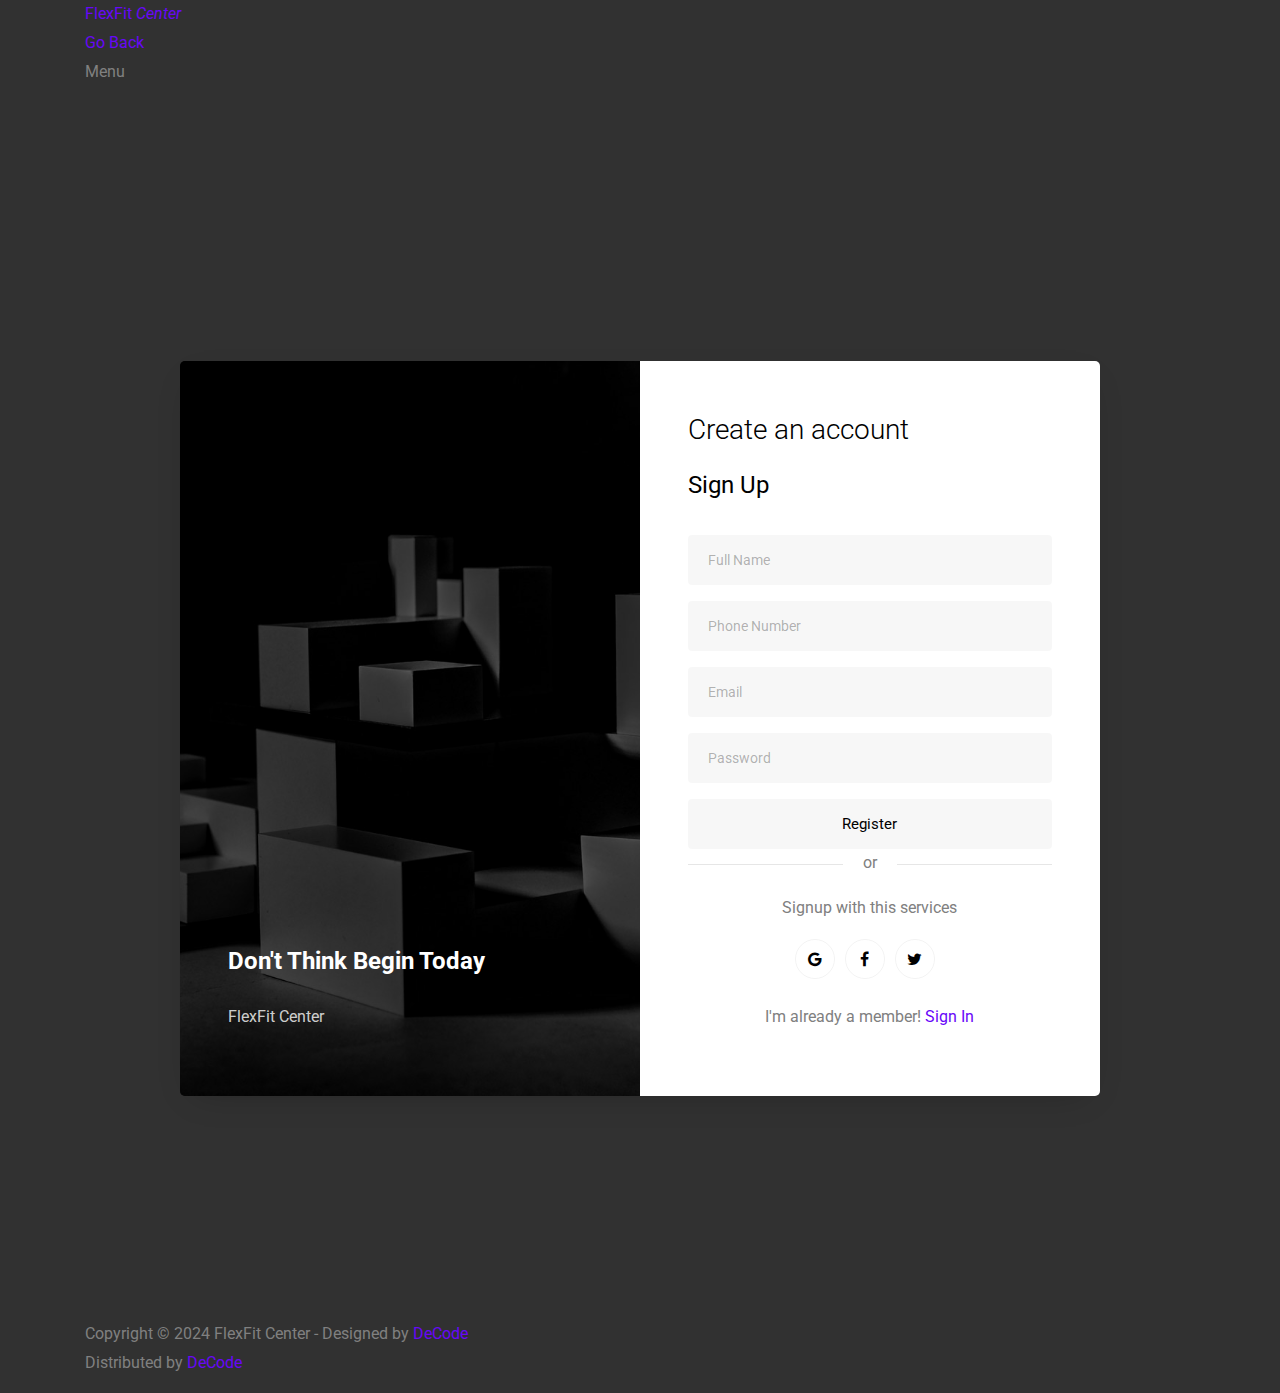
==== signup-form-20/signup.html @ b67528e3 "Add files via upload" ====
<!doctype html>
<html lang="en">
  <head>
  	<title>FlexFit Center - Sign Up</title>
    <meta charset="utf-8">
    <meta name="viewport" content="width=device-width, initial-scale=1, shrink-to-fit=no">

	<link href="https://fonts.googleapis.com/css?family=Roboto:300,400,500,700&display=swap" rel="stylesheet">

	<link rel="stylesheet" href="https://stackpath.bootstrapcdn.com/font-awesome/4.7.0/css/font-awesome.min.css">
	
	<link rel="stylesheet" href="css/style.css">

	<link rel="stylesheet" type="text/css" href="/training-studio-1.0.0/assets/css/bootstrap.min.css">

    <link rel="stylesheet" type="text/css" href="/training-studio-1.0.0/assets/css/font-awesome.css">

    <link rel="stylesheet" href="/training-studio-1.0.0/assets/css/templatemo-training-studio.css">


	</head>
	<body>
	
		<div id="js-preloader" class="js-preloader">
			<div class="preloader-inner">
			  <span class="dot"></span>
			  <div class="dots">
				<span></span>
				<span></span>
				<span></span>
			  </div>
			</div>
		  </div>	

		  <header class="header-area header-sticky">
			<div class="container">
				<div class="row">
					<div class="col-12">
						<nav class="main-nav">
							<a href="/training-studio-1.0.0/index.html" class="logo">FlexFit<em> Center</em></a>
							<ul class="nav">
								<li class="main-button"><a href="/training-studio-1.0.0/index.html">Go Back</a></li>
							</ul>        
							<a class='menu-trigger'>
								<span>Menu</span>
							</a>
						</nav>
					</div>
				</div>
			</div>
		</header>

		<div class="main-banner" id="top">
			<video autoplay muted loop id="bg-video">
				<source src="/training-studio-1.0.0/assets/images/gym-video.mp4" type="video/mp4" />
			</video>
			<br><br><br><br><br>
			<div class="video-overlay header-text">
				<div class="caption">
								
								<div class="container">
									<div class="row justify-content-center">
									</div>
									<div class="row justify-content-center">
										<div class="col-lg-10">
											<div class="wrap d-md-flex">
												<div class="text-wrap p-4 p-lg-5 d-flex img d-flex align-items-end" style="background-image: url(images/bg.jpg);">
													<div class="text w-100">
														<h2 class="mb-4">Don't Think Begin Today</h2>
														<p>FlexFit Center</p>
													</div>
										  </div>
												<div class="login-wrap p-4 p-md-5">
											  <h3 class="mb-3">Create an account</h3>
											  <form action="/training-studio-1.0.0/signin.php" method="post" >
												<h4 class="mb-3 pb-3">Sign Up</h4>
												<div class="form-group">
													<input type="text" class="form-control" placeholder="Full Name" name="name" required>
													<i class="input-icon uil uil-user"></i>
												</div>
												<div class="form-group mt-2">
													<input type="tel" class="form-control" placeholder="Phone Number" name="phone" required>
													<i class="input-icon uil uil-phone"></i>
												</div>
												<div class="form-group mt-2">
													<input type="email" class="form-control" placeholder="Email" name="email" required>
													<i class="input-icon uil uil-at"></i>
												</div>
												<div class="form-group mt-2">
													<input type="password" class="form-control" placeholder="Password" name="pass" required>
													<i class="input-icon uil uil-lock-alt"></i>
												</div>
												<button type="submit" class="form-control btn btn-primary rounded submit px-3" name="send">Register</button>
											</form>
										  <div class="social-wrap">
											  <p class="or">
												  <span>or</span>
											  </p>
												  <p class="mb-3 text-center">Signup with this services</p>
												  <p class="social-media d-flex justify-content-center">
													  <a href="#" class="social-icon google d-flex align-items-center justify-content-center"><span class="fa fa-google"></span></a>
															<a href="#" class="social-icon facebook d-flex align-items-center justify-content-center"><span class="fa fa-facebook"></span></a>
															<a href="#" class="social-icon twitter d-flex align-items-center justify-content-center"><span class="fa fa-twitter"></span></a>
														</p>
										  </div>
										  <div class="w-100 text-center">
														<p class="mt-4">I'm already a member! <a href="/training-studio-1.0.0/login.html">Sign In</a></p>
										  </div>
										</div>
									  </div>
										</div>
									</div>
								</div>

							</div>
						</div>
					</div>
				</div>
			</div>
		</div>
		<section class="ftco-section">
			
		</section>

		<footer>
			<div class="container">
				<div class="row">
					<div class="col-lg-12">
						<p>Copyright &copy; 2024 FlexFit Center
						
						- Designed by <a rel="nofollow" href="" class="tm-text-link" target="_parent">DeCode</a><br>
	
					Distributed by <a rel="nofollow" href="" class="tm-text-link" target="_blank">DeCode</a>
					
					</p>
						
						
					</div>
				</div>
			</div>
		</footer>

  
  <!-- jQuery -->
  <script src="/training-studio-1.0.0/assets/js/jquery-2.1.0.min.js"></script>
  <script src="js/jquery.min.js"></script>

  <!-- Bootstrap -->
  <script src="assets/js/popper.js"></script>
  <script src="assets/js/bootstrap.min.js"></script>

  <!-- Plugins -->
  <script src="/training-studio-1.0.0/assets/js/scrollreveal.min.js"></script>
  <script src="/training-studio-1.0.0/assets/js/waypoints.min.js"></script>
  <script src="/training-studio-1.0.0/assets/js/jquery.counterup.min.js"></script>
  <script src="/training-studio-1.0.0/assets/js/imgfix.min.js"></script> 
  <script src="/training-studio-1.0.0/assets/js/mixitup.js"></script> 
  <script src="/training-studio-1.0.0/assets/js/accordions.js"></script>
  
  <!-- Global Init -->
  <script src="/training-studio-1.0.0/assets/js/custom.js"></script>
  <script src="js/main.js"></script>

	</body>
</html>
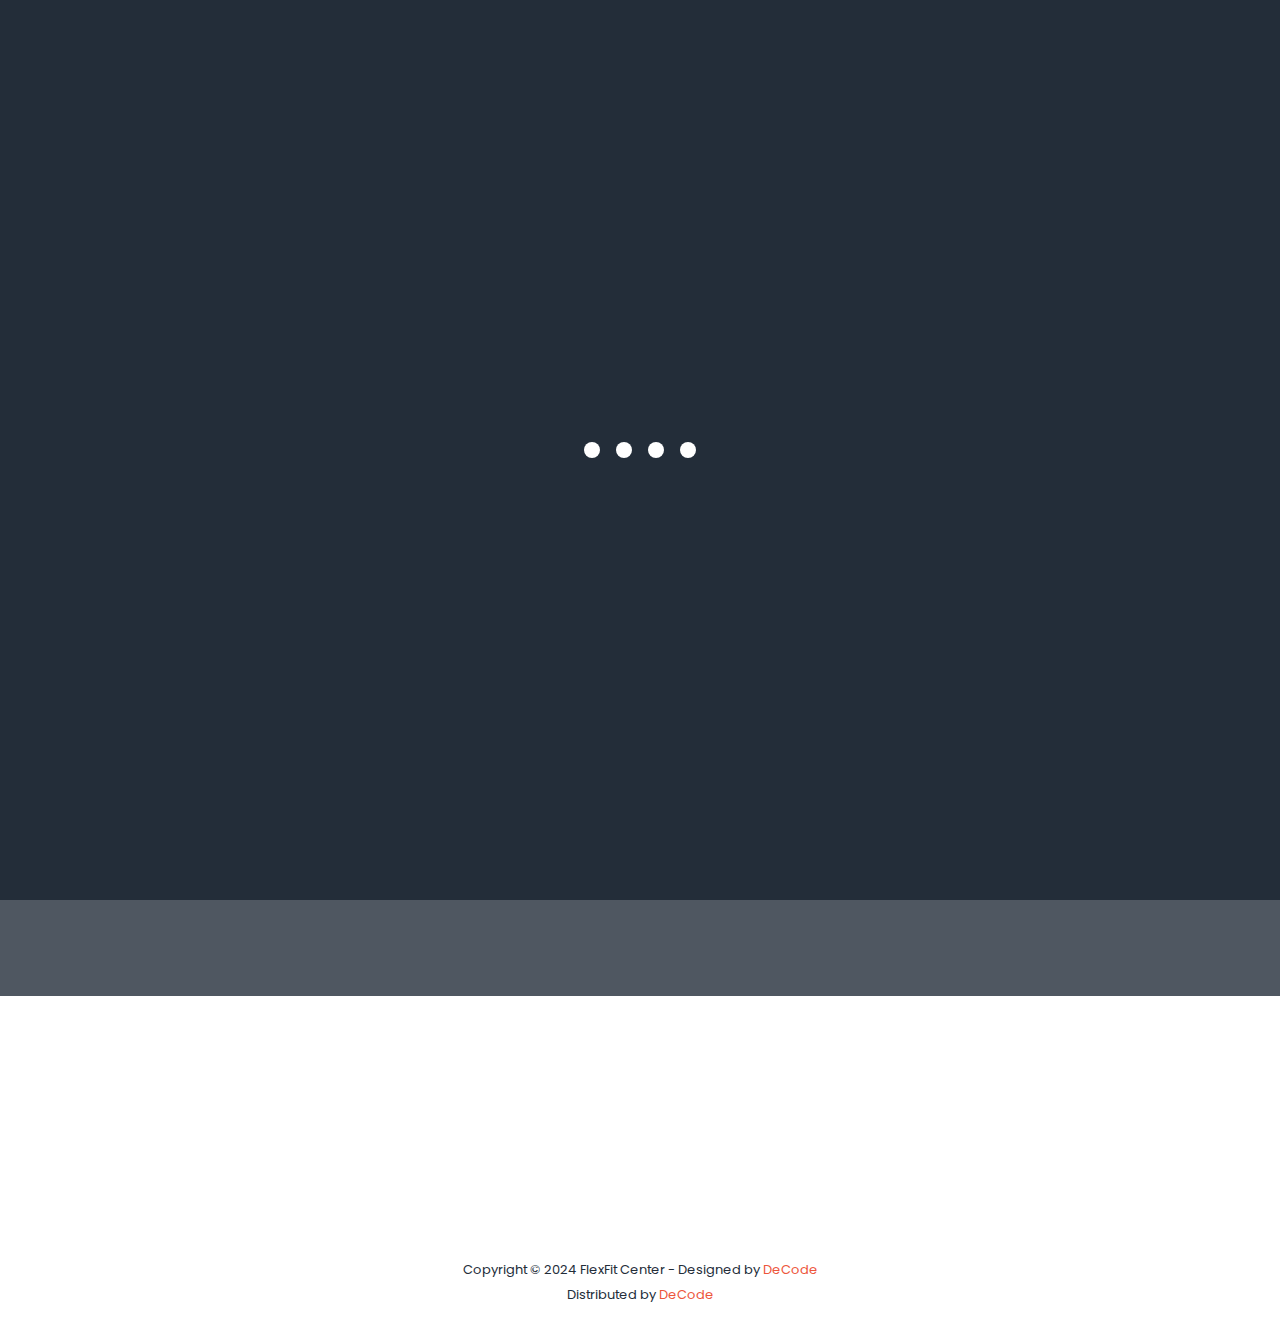
==== commit 28f0b08d: "Update signup.html" ====
--- a/signup-form-20/signup.html
+++ b/signup-form-20/signup.html
@@ -11,11 +11,11 @@
 	
 	<link rel="stylesheet" href="css/style.css">
 
-	<link rel="stylesheet" type="text/css" href="/training-studio-1.0.0/assets/css/bootstrap.min.css">
+	<link rel="stylesheet" type="text/css" href="/assets/css/bootstrap.min.css">
 
-    <link rel="stylesheet" type="text/css" href="/training-studio-1.0.0/assets/css/font-awesome.css">
+    <link rel="stylesheet" type="text/css" href="/assets/css/font-awesome.css">
 
-    <link rel="stylesheet" href="/training-studio-1.0.0/assets/css/templatemo-training-studio.css">
+    <link rel="stylesheet" href="/assets/css/templatemo-training-studio.css">
 
 
 	</head>
@@ -37,9 +37,9 @@
 				<div class="row">
 					<div class="col-12">
 						<nav class="main-nav">
-							<a href="/training-studio-1.0.0/index.html" class="logo">FlexFit<em> Center</em></a>
+							<a href="/index.html" class="logo">FlexFit<em> Center</em></a>
 							<ul class="nav">
-								<li class="main-button"><a href="/training-studio-1.0.0/index.html">Go Back</a></li>
+								<li class="main-button"><a href="/index.html">Go Back</a></li>
 							</ul>        
 							<a class='menu-trigger'>
 								<span>Menu</span>
@@ -52,7 +52,7 @@
 
 		<div class="main-banner" id="top">
 			<video autoplay muted loop id="bg-video">
-				<source src="/training-studio-1.0.0/assets/images/gym-video.mp4" type="video/mp4" />
+				<source src="/assets/images/gym-video.mp4" type="video/mp4" />
 			</video>
 			<br><br><br><br><br>
 			<div class="video-overlay header-text">
@@ -104,7 +104,7 @@
 														</p>
 										  </div>
 										  <div class="w-100 text-center">
-														<p class="mt-4">I'm already a member! <a href="/training-studio-1.0.0/login.html">Sign In</a></p>
+														<p class="mt-4">I'm already a member! <a href="/login.html">Sign In</a></p>
 										  </div>
 										</div>
 									  </div>
--- a/assets/css/templatemo-training-studio.css
+++ b/assets/css/templatemo-training-studio.css
@@ -0,0 +1,1249 @@
+/*
+
+TemplateMo 548 Training Studio
+
+https://templatemo.com/tm-548-training-studio
+
+*/
+
+/* ---------------------------------------------
+Table of contents
+------------------------------------------------
+01. font & reset css
+02. reset
+03. global styles
+04. header
+05. banner
+06. features
+07. testimonials
+08. contact
+09. footer
+10. preloader
+11. search
+12. portfolio
+
+--------------------------------------------- */
+/* 
+---------------------------------------------
+font & reset css
+--------------------------------------------- 
+*/
+@import url("https://fonts.googleapis.com/css?family=Poppins:100,100i,200,200i,300,300i,400,400i,500,500i,600,600i,700,700i,800,800i,900,900i");
+/* 
+---------------------------------------------
+reset
+--------------------------------------------- 
+*/
+html, body, div, span, applet, object, iframe, h1, h2, h3, h4, h5, h6, p, blockquote, div
+pre, a, abbr, acronym, address, big, cite, code, del, dfn, em, font, img, ins, kbd, q,
+s, samp, small, strike, strong, sub, sup, tt, var, b, u, i, center, dl, dt, dd, ol, ul, li,
+figure, header, nav, section, article, aside, footer, figcaption {
+  margin: 0;
+  padding: 0;
+  border: 0;
+  outline: 0;
+}
+
+.clearfix:after {
+  content: ".";
+  display: block;
+  clear: both;
+  visibility: hidden;
+  line-height: 0;
+  height: 0;
+}
+
+.clearfix {
+  display: inline-block;
+}
+
+html[xmlns] .clearfix {
+  display: block;
+}
+
+* html .clearfix {
+  height: 1%;
+}
+
+ul, li {
+  padding: 0;
+  margin: 0;
+  list-style: none;
+}
+
+header, nav, section, article, aside, footer, hgroup {
+  display: block;
+}
+
+* {
+  box-sizing: border-box;
+}
+
+html, body {
+  font-family: 'Poppins', sans-serif;
+  font-weight: 400;
+  background-color: #fff;
+  font-size: 16px;
+  -ms-text-size-adjust: 100%;
+  -webkit-font-smoothing: antialiased;
+  -moz-osx-font-smoothing: grayscale;
+}
+
+a {
+  text-decoration: none !important;
+}
+
+h1, h2, h3, h4, h5, h6 {
+  margin-top: 0px;
+  margin-bottom: 0px;
+}
+
+ul {
+  margin-bottom: 0px;
+}
+
+p {
+  font-size: 18px;
+  line-height: 25px;
+  color: #080707;
+}
+
+/* 
+---------------------------------------------
+global styles
+--------------------------------------------- 
+*/
+html,
+body {
+  background: #fff;
+  font-family: 'Poppins', sans-serif;
+}
+
+::selection {
+  background: #ed563b;
+  color: #fff;
+}
+
+::-moz-selection {
+  background: #ed563b;
+  color: #fff;
+}
+
+@media (max-width: 991px) {
+  html, body {
+    overflow-x: hidden;
+  }
+  .mobile-top-fix {
+    margin-top: 30px;
+    margin-bottom: 0px;
+  }
+  .mobile-bottom-fix {
+    margin-bottom: 30px;
+  }
+  .mobile-bottom-fix-big {
+    margin-bottom: 60px;
+  }
+}
+
+.section-heading {
+  text-align: center;
+  margin-top: 140px;
+  margin-bottom: 80px;
+}
+
+.section-heading h2 {
+  font-size: 28px;
+  font-weight: 800;
+  color: #232d39;
+  text-transform: uppercase;
+  letter-spacing: 0.5px;
+  margin-top: 0px;
+  margin-bottom: 0px;
+}
+
+.section-heading h2 em {
+  font-style: normal;
+  color: #ed563b;
+}
+
+.section-heading img {
+  margin: 20px auto;
+}
+
+.dark-bg h2 {
+  color: #fff;
+}
+
+.dark-bg p {
+  color: #fff;
+}
+
+.main-button a {
+  display: inline-block;
+  font-size: 15px;
+  padding: 12px 20px;
+  background-color: #ed563b;
+  color: #fff;
+  text-align: center;
+  font-weight: 400;
+  text-transform: uppercase;
+  transition: all .3s;
+}
+
+.main-button a:hover {
+  background-color: #f9735b;
+}
+
+
+/* 
+---------------------------------------------
+header
+--------------------------------------------- 
+*/
+
+.background-header {
+  background: rgba(250,250,250,0.99) !important;
+  height: 80px!important;
+  position: fixed!important;
+  top: 0px;
+  left: 0px;
+  right: 0px;
+  box-shadow: 0px 0px 10px rgba(0,0,0,0.15)!important;
+}
+
+.background-header .logo,
+.background-header .main-nav .nav li a {
+  color: #232d39!important;
+}
+
+.background-header .main-nav .nav li:last-child a {
+  color: #fff !important;
+}
+
+.background-header .main-nav .nav li:last-child a:hover {
+  color: #fff!important;
+}
+
+.background-header .main-nav .nav li:hover a {
+  color: #ed563b!important;
+}
+
+.background-header .nav li a.active {
+  color: #ed563b!important;
+}
+
+.header-area {
+  position: absolute;
+  top: 0px;
+  left: 0px;
+  right: 0px;
+  z-index: 100;
+  height: 80px;
+  background: rgba(250,250,250,0.1);
+  -webkit-transition: all .5s ease 0s;
+  -moz-transition: all .5s ease 0s;
+  -o-transition: all .5s ease 0s;
+  transition: all .5s ease 0s;
+}
+
+.header-area .main-nav {
+  min-height: 80px;
+  background: transparent;
+}
+
+.header-area .main-nav .logo {
+  line-height: 80px;
+  color: #fff;
+  font-size: 32px;
+  font-weight: 800;
+  text-transform: uppercase;
+  float: left;
+  -webkit-transition: all 0.3s ease 0s;
+  -moz-transition: all 0.3s ease 0s;
+  -o-transition: all 0.3s ease 0s;
+  transition: all 0.3s ease 0s;
+}
+
+.header-area .main-nav .logo em {
+  font-style: normal;
+  color: #ed563b;
+  font-weight: 900;
+}
+
+.header-area .main-nav .nav {
+  float: right;
+  margin-top: 27px;
+  margin-right: 0px;
+  background-color: transparent;
+  -webkit-transition: all 0.3s ease 0s;
+  -moz-transition: all 0.3s ease 0s;
+  -o-transition: all 0.3s ease 0s;
+  transition: all 0.3s ease 0s;
+  position: relative;
+  z-index: 999;
+}
+
+.header-area .main-nav .nav li {
+  padding-left: 20px;
+  padding-right: 20px;
+}
+
+.header-area .main-nav .nav li a {
+  display: block;
+  font-weight: 500;
+  font-size: 13px;
+  color: #7a7a7a;
+  text-transform: uppercase;
+  -webkit-transition: all 0.3s ease 0s;
+  -moz-transition: all 0.3s ease 0s;
+  -o-transition: all 0.3s ease 0s;
+  transition: all 0.3s ease 0s;
+  height: 40px;
+  line-height: 40px;
+  border: transparent;
+  letter-spacing: 1px;
+}
+
+.header-area .main-nav .nav li a {
+  color: #fff;
+}
+
+.header-area .main-nav .nav li:last-child a {
+  display: inline-block;
+  font-size: 13px;
+  padding: 11px 17px;
+  background-color: #ed563b;
+  color: #fff;
+  text-align: center;
+  font-weight: 400;
+  letter-spacing: 0px;
+  text-transform: uppercase;
+  transition: all .3s;
+  height: auto;
+  line-height: 20px;
+}
+
+.header-area .main-nav .nav li:last-child a:hover {
+  background-color: #f9735b;
+  opacity: 1;
+}
+
+.header-area .main-nav .nav li:hover a,
+.header-area .main-nav .nav li a.active {
+  color: #ed563b!important;
+  opacity: 1;
+}
+
+.background-header .main-nav .nav li:hover a,
+.background-header .main-nav .nav li a.active {
+  color: #ed563b!important;
+  opacity: 1;
+}
+
+.header-area .main-nav .menu-trigger {
+  cursor: pointer;
+  display: block;
+  position: absolute;
+  top: 23px;
+  width: 32px;
+  height: 40px;
+  text-indent: -9999em;
+  z-index: 99;
+  right: 40px;
+  display: none;
+}
+
+.header-area .main-nav .menu-trigger span,
+.header-area .main-nav .menu-trigger span:before,
+.header-area .main-nav .menu-trigger span:after {
+  -moz-transition: all 0.4s;
+  -o-transition: all 0.4s;
+  -webkit-transition: all 0.4s;
+  transition: all 0.4s;
+  background-color: #1e1e1e;
+  display: block;
+  position: absolute;
+  width: 30px;
+  height: 2px;
+  left: 0;
+}
+
+.background-header .main-nav .menu-trigger span,
+.background-header .main-nav .menu-trigger span:before,
+.background-header .main-nav .menu-trigger span:after {
+  background-color: #1e1e1e;
+}
+
+.header-area .main-nav .menu-trigger span:before,
+.header-area .main-nav .menu-trigger span:after {
+  -moz-transition: all 0.4s;
+  -o-transition: all 0.4s;
+  -webkit-transition: all 0.4s;
+  transition: all 0.4s;
+  background-color: #1e1e1e;
+  display: block;
+  position: absolute;
+  width: 30px;
+  height: 2px;
+  left: 0;
+  width: 75%;
+}
+
+.background-header .main-nav .menu-trigger span:before,
+.background-header .main-nav .menu-trigger span:after {
+  background-color: #1e1e1e;
+}
+
+.header-area .main-nav .menu-trigger span:before,
+.header-area .main-nav .menu-trigger span:after {
+  content: "";
+}
+
+.header-area .main-nav .menu-trigger span {
+  top: 16px;
+}
+
+.header-area .main-nav .menu-trigger span:before {
+  -moz-transform-origin: 33% 100%;
+  -ms-transform-origin: 33% 100%;
+  -webkit-transform-origin: 33% 100%;
+  transform-origin: 33% 100%;
+  top: -10px;
+  z-index: 10;
+}
+
+.header-area .main-nav .menu-trigger span:after {
+  -moz-transform-origin: 33% 0;
+  -ms-transform-origin: 33% 0;
+  -webkit-transform-origin: 33% 0;
+  transform-origin: 33% 0;
+  top: 10px;
+}
+
+.header-area .main-nav .menu-trigger.active span,
+.header-area .main-nav .menu-trigger.active span:before,
+.header-area .main-nav .menu-trigger.active span:after {
+  background-color: transparent;
+  width: 100%;
+}
+
+.header-area .main-nav .menu-trigger.active span:before {
+  -moz-transform: translateY(6px) translateX(1px) rotate(45deg);
+  -ms-transform: translateY(6px) translateX(1px) rotate(45deg);
+  -webkit-transform: translateY(6px) translateX(1px) rotate(45deg);
+  transform: translateY(6px) translateX(1px) rotate(45deg);
+  background-color: #1e1e1e;
+}
+
+.background-header .main-nav .menu-trigger.active span:before {
+  background-color: #1e1e1e;
+}
+
+.header-area .main-nav .menu-trigger.active span:after {
+  -moz-transform: translateY(-6px) translateX(1px) rotate(-45deg);
+  -ms-transform: translateY(-6px) translateX(1px) rotate(-45deg);
+  -webkit-transform: translateY(-6px) translateX(1px) rotate(-45deg);
+  transform: translateY(-6px) translateX(1px) rotate(-45deg);
+  background-color: #1e1e1e;
+}
+
+.background-header .main-nav .menu-trigger.active span:after {
+  background-color: #1e1e1e;
+}
+
+.header-area.header-sticky {
+  min-height: 80px;
+}
+
+.header-area.header-sticky .nav {
+  margin-top: 20px !important;
+}
+
+.header-area.header-sticky .nav li a.active {
+  color: #ed563b;
+}
+
+@media (max-width: 1200px) {
+  .header-area .main-nav .nav li {
+    padding-left: 12px;
+    padding-right: 12px;
+  }
+  .header-area .main-nav:before {
+    display: none;
+  }
+}
+
+@media (max-width: 767px) {
+  .header-area .main-nav .logo {
+    color: #1e1e1e;
+  }
+  .header-area.header-sticky .nav li a:hover,
+  .header-area.header-sticky .nav li a.active {
+    color: #ed563b!important;
+    opacity: 1;
+  }
+  .header-area {
+    background-color: #f7f7f7;
+    padding: 0px 15px;
+    height: 80px;
+    box-shadow: none;
+    text-align: center;
+  }
+  .header-area .container {
+    padding: 0px;
+  }
+  .header-area .logo {
+    margin-left: 30px;
+  }
+  .header-area .menu-trigger {
+    display: block !important;
+  }
+  .header-area .main-nav {
+    overflow: hidden;
+  }
+  .header-area .main-nav .nav {
+    float: none;
+    width: 100%;
+    display: none;
+    -webkit-transition: all 0s ease 0s;
+    -moz-transition: all 0s ease 0s;
+    -o-transition: all 0s ease 0s;
+    transition: all 0s ease 0s;
+    margin-left: 0px;
+  }
+  .header-area .main-nav .nav li:first-child {
+    border-top: 1px solid #eee;
+  }
+  .header-area .main-nav .nav li:last-child {
+    width: 100%;
+    background-color: #ed563b;
+    color: #fff;
+  }
+  .header-area .main-nav .nav li:last-child a {
+    background-color: #ed563b!important;
+  }
+  .header-area .main-nav .nav li:last-child a:hover,
+  .header-area .main-nav .nav li:last-child:hover a {
+    background-color: #ed563b!important;
+    color: #fff!important;
+  }
+  .header-area.header-sticky .nav {
+    margin-top: 80px !important;
+  }
+  .header-area .main-nav .nav li {
+    width: 100%;
+    background: #fff;
+    border-bottom: 1px solid #eee;
+    padding-left: 0px !important;
+    padding-right: 0px !important;
+  }
+  .header-area .main-nav .nav li a {
+    height: 50px !important;
+    line-height: 50px !important;
+    padding: 0px !important;
+    border: none !important;
+    background: #f7f7f7 !important;
+    color: #232d39 !important;
+  }
+  .header-area .main-nav .nav li:last-child a {
+    color: #fff!important;
+  }
+  .header-area .main-nav .nav li a:hover {
+    background: #eee !important;
+    color: #ed563b!important;
+  }
+  .header-area .main-nav .nav li.submenu ul {
+    position: relative;
+    visibility: inherit;
+    opacity: 1;
+    z-index: 1;
+    transform: translateY(0%);
+    transition-delay: 0s, 0s, 0.3s;
+    top: 0px;
+    width: 100%;
+    box-shadow: none;
+    height: 0px;
+  }
+  .header-area .main-nav .nav li.submenu ul li a {
+    font-size: 12px;
+    font-weight: 400;
+  }
+  .header-area .main-nav .nav li.submenu ul li a:hover:before {
+    width: 0px;
+  }
+  .header-area .main-nav .nav li.submenu ul.active {
+    height: auto !important;
+  }
+  .header-area .main-nav .nav li.submenu:after {
+    color: #3B566E;
+    right: 25px;
+    font-size: 14px;
+    top: 15px;
+  }
+  .header-area .main-nav .nav li.submenu:hover ul, .header-area .main-nav .nav li.submenu:focus ul {
+    height: 0px;
+  }
+}
+
+@media (min-width: 767px) {
+  .header-area .main-nav .nav {
+    display: flex !important;
+  }
+}
+
+
+/* 
+---------------------------------------------
+banner
+--------------------------------------------- 
+*/
+
+.main-banner {
+  position: relative;
+}
+
+#bg-video {
+    min-width: 100%;
+    min-height: 100vh;
+    max-width: 100%;
+    max-height: 100vh;
+    object-fit: cover;
+    z-index: -1;
+}
+
+#bg-video::-webkit-media-controls {
+    display: none !important;
+}
+
+.video-overlay {
+    position: absolute;
+    background-color: rgba(35,45,57,0.8);
+    top: 0;
+    left: 0;
+    bottom: 7px;
+    width: 100%;
+}
+
+.main-banner .caption {
+  text-align: center;
+  position: absolute;
+  width: 80%;
+  left: 50%;
+  top: 50%;
+  transform: translate(-50%,-50%);
+}
+
+.main-banner .caption h6 {
+  margin-top: 0px;
+  font-size: 18px;
+  text-transform: uppercase;
+  font-weight: 800;
+  color: #fff;
+  letter-spacing: 0.5px;
+}
+
+.main-banner .caption h2 {
+  margin-top: 30px;
+  margin-bottom: 25px;
+  font-size: 84px;
+  text-transform: uppercase;
+  font-weight: 800;
+  color: #fff;
+  letter-spacing: 1px;
+}
+
+.main-banner .caption h2 em {
+  font-style: normal;
+  color: #ed563b;
+  font-weight: 900;
+}
+
+
+/*
+---------------------------------------------
+features
+---------------------------------------------
+*/
+
+#features {
+  margin-bottom: 80px;
+}
+
+.feature-item {
+  display: inline-block;
+  margin-bottom: 60px;
+}
+
+.feature-item .left-icon img {
+  float: left;
+  margin-right: 30px;
+}
+
+.feature-item .right-content {
+  display: inline;
+}
+
+.feature-item .right-content h4 {
+  margin-top: 0px;
+  margin-bottom:  7px;
+  letter-spacing: 0.25px;
+  color: #232d39;
+  font-size: 19px;
+  font-weight: 600;
+  text-transform: capitalize;
+}
+
+.feature-item .right-content a.text-button {
+  margin-top: 7px;
+  display: inline-block;
+  font-size: 13px;
+  text-transform: uppercase;
+  color: #ed563b;
+  font-weight: 500;
+}
+
+/*
+---------------------------------------------
+subscribe
+---------------------------------------------
+*/
+
+#call-to-action {
+  padding: 120px 0px;
+  background-image: url(../images/cta-bg.jpg);
+  background-position: center center;
+  background-repeat: no-repeat;
+  background-size: cover;
+  text-align: center;
+}
+
+.cta-content h2 {
+  font-size: 36px;
+  text-transform: uppercase;
+  font-weight: 800;
+  color: #fff;
+  letter-spacing: 1px;
+}
+
+.cta-content h2 em {
+  font-style: normal;
+  color: #ed563b;
+}
+
+.cta-content p {
+  font-size: 16px;
+  color: #fff;
+  margin: 15px 0px 25px 0px;
+}
+
+
+
+/*
+--------------------------------------------
+Our Classes
+--------------------------------------------
+*/
+
+#our-classes {
+  margin-bottom: 140px;
+}
+
+#tabs ul {
+  margin: 0;
+  padding: 0;
+}
+#tabs ul li {
+  margin-bottom: 30px;
+  display: inline-block;
+  width: 100%;
+}
+#tabs ul li:last-child {
+  margin-bottom: 0px;
+}
+#tabs ul li a {
+  text-transform: capitalize;
+  width: 100%;
+  padding: 30px 30px;
+  display: inline-block;
+  background-color: #fff;
+  box-shadow: 0px 0px 15px rgba(0,0,0,0.1);
+  border-radius: 5px;
+  font-size: 19px;
+  color: #232d39;
+  letter-spacing: 0.5px;
+  font-weight: 600;
+  transition: all 0.3s;
+}
+#tabs .main-rounded-button a {
+  text-align: center;
+  padding: 20px 30px;
+  width: 100%;
+  border-radius: 5px;
+  display: inline-block;
+  box-shadow: 0px 0px 15px rgba(0,0,0,0.1);
+  color: #fff;
+  font-size: 19px;
+  letter-spacing: 0.5px;
+  font-weight: 600;
+  background-color: #ed563b;
+}
+#tabs .main-rounded-button a:hover {
+  background-color: #f9735b;
+}
+#tabs ul li a img {
+  max-width: 100%;
+  margin-right: 20px;
+}
+#tabs ul .ui-tabs-active span {
+  background: #faf5b2;
+  border: #faf5b2;
+  line-height: 90px;
+  border-bottom: none;
+}
+#tabs ul .ui-tabs-active a {
+  color: #ed563b;
+}
+#tabs ul .ui-tabs-active span {
+  color: #1e1e1e;
+}
+.tabs-content {
+  margin-left: 30px;
+  text-align: left;
+  display: inline-block;
+  transition: all 0.3s;
+}
+.tabs-content img {
+  max-width: 100%;
+  overflow: hidden;
+  border-radius: 5px;
+}
+.tabs-content h4 {
+  font-size: 23px;
+  font-weight: 700;
+  color: #232d39;
+  letter-spacing: 0.5px;
+  margin-bottom: 20px;
+  margin-top: 30px;
+}
+.tabs-content p {
+  font-size: 14px;
+  color: #7a7a7a;
+  margin-bottom: 28px;
+}
+
+
+/* 
+---------------------------------------------
+schedule
+--------------------------------------------- 
+*/
+
+#schedule {
+  padding: 0px 0px 140px 0px;
+  background-image: url(../images/schedule-bg.jpg);
+  background-position: center center;
+  background-repeat: no-repeat;
+  background-size: cover;
+}
+
+#schedule table {
+  width: 100%;
+  text-align: center;
+  border: 1px solid #fff;
+}
+
+#schedule table tbody {
+  border-top: 1px solid #fff; 
+}
+
+#schedule table tbody tr {
+  border-bottom: 1px solid #fff;
+}
+
+#schedule table tbody tr td {
+  border-right: 1px solid #fff;
+  height: 100px;
+}
+
+#schedule table tr td {
+  color: #fff;
+  font-size: 13px;
+  text-transform: capitalize;
+  font-weight: 500;
+  letter-spacing: 0.25px;
+}
+
+.schedule-table.filtering .ts-item {
+    opacity: 0;
+    transition: all 0.5s;
+}
+
+.schedule-table.filtering .ts-item.show {
+    opacity: 1;
+    transition: all 0.5s;
+}
+
+#schedule .filters {
+  margin-bottom: 40px;
+}
+#schedule .filters ul {
+  padding: 0;
+  text-align: center;
+}
+#schedule .filters ul li {
+  list-style: none;
+  display: inline;
+  cursor: pointer;
+  position: relative;
+  margin-right: 10px;
+  font-size: 15px;
+  font-weight: 500;
+  color: #fff;
+  text-transform: capitalize;
+  -webkit-transition: all 0.3s ease-in-out;
+  -moz-transition: all 0.3s ease-in-out;
+  -o-transition: all 0.3s ease-in-out;
+  -ms-transition: all 0.3s ease-in-out;
+  transition: all 0.3s ease-in-out;
+}
+#schedule .filters ul li:after {
+  content: "/";
+  margin-left: 10px;
+  color: #fff;
+}
+#schedule .filters ul li:last-child {
+  margin-right: 0px;
+}
+#schedule .filters ul li:last-child::after {
+  display: none;
+}
+#schedule .filters ul li.active,
+#schedule .filters ul li:hover {
+  color: #ed563b;
+}
+#schedule .filters-content {
+  margin-top: 50px;
+}
+#schedule .filters-content .show {
+  opacity: 1;
+  visibility: visible;
+  transition: all 350ms;
+}
+#schedule .filters-content .hide {
+  opacity: 0;
+  visibility: hidden;
+  transition: all 350ms;
+}
+
+
+/* 
+---------------------------------------------
+trainers
+--------------------------------------------- 
+*/
+
+#trainers .trainer-item {
+  background-color: #fff;
+  border-radius: 5px;
+  box-shadow: 0px 0px 15px rgba(0,0,0,0.1);
+  padding: 40px;
+}
+
+#trainers .trainer-item img {
+  width: 100%;
+  border-radius: 5px;
+}
+
+#trainers .trainer-item span {
+  font-size: 13px;
+  font-weight: 500;
+  color: #ed563b;
+  display: inline-block;
+  margin-top: 25px;
+  margin-bottom: 10px;
+}
+
+#trainers .trainer-item h4 {
+  font-size: 19px;
+  font-weight: 600;
+  color: #232d39;
+  letter-spacing: 0.5px;
+  margin-bottom: 18px;
+}
+
+#trainers .trainer-item p {
+  margin-bottom: 20px;
+}
+
+#trainers .trainer-item ul.social-icons li {
+  display: inline-block;
+  margin-right: 12px;
+}
+
+#trainers .trainer-item ul.social-icons li:last-child {
+  margin-right: 0px;
+}
+
+#trainers .trainer-item ul.social-icons li a {
+  color: #232d39;
+  transition: all .3s;
+}
+
+#trainers .trainer-item ul.social-icons li a:hover {
+  color: #ed563b;
+}
+
+
+/* 
+---------------------------------------------
+contact
+--------------------------------------------- 
+*/
+
+#contact-us {
+  margin-top: 140px;
+}
+
+#contact-us .container-fluid .col-lg-6 {
+  padding: 0px;
+}
+
+#contact-us .contact-form {
+  padding: 80px;
+  background-image: url(../images/contact-bg.jpg);
+  background-position: center center;
+  background-repeat: no-repeat;
+  background-size: cover;
+}
+
+#contact-us .contact-form #contact {
+  background-color: #fff;
+  padding: 40px;
+  border-radius: 5px;
+}
+
+.contact-form input,
+.contact-form textarea {
+  color: #7a7a7a;
+  font-size: 13px;
+  border: 1px solid #ddd;
+  background-color: #fff;
+  width: 100%;
+  height: 40px;
+  outline: none;
+  line-height: 40px;
+  padding: 0px 10px;
+  -webkit-appearance: none;
+  -moz-appearance: none;
+  appearance: none;
+  margin-bottom: 30px;
+}
+
+.contact-form textarea {
+  height: 150px;
+  resize: none;
+}
+
+.contact-form ::-webkit-input-placeholder { /* Edge */
+  color: #7a7a7a;
+}
+
+.contact-form :-ms-input-placeholder { /* Internet Explorer 10-11 */
+  color: #7a7a7a;
+}
+
+.contact-form ::placeholder {
+  color: #7a7a7a;
+}
+
+.contact-form button {
+  display: inline-block;
+  font-size: 13px;
+  padding: 11px 17px;
+  background-color: #ed563b;
+  color: #fff;
+  text-align: center;
+  font-weight: 400;
+  text-transform: uppercase;
+  transition: all .3s;
+  border: none;
+  outline: none;
+  margin-top: -8px;
+}
+
+.contact-form button:hover {
+  background-color: #f9735b;
+}
+
+
+
+
+/* 
+---------------------------------------------
+footer
+--------------------------------------------- 
+*/
+footer {
+  text-align: center;
+  padding: 30px 0px;
+}
+
+footer p {
+  color: #232d39;
+  font-size: 13px;
+}
+
+footer p a {
+  cursor: pointer;
+  color: #ed563b;
+}
+
+footer p a:hover {
+  color: #ed563b;
+}
+
+
+
+/* 
+---------------------------------------------
+preloader
+--------------------------------------------- 
+*/
+
+.js-preloader {
+    position: fixed;
+    top: 0;
+    left: 0;
+    right: 0;
+    bottom: 0;
+    background-color: #232d39;
+    display: -webkit-box;
+    display: flex;
+    -webkit-box-align: center;
+    align-items: center;
+    -webkit-box-pack: center;
+    justify-content: center;
+    opacity: 1;
+    visibility: visible;
+    z-index: 9999;
+    -webkit-transition: opacity 0.25s ease;
+    transition: opacity 0.25s ease;
+}
+
+.js-preloader.loaded {
+    opacity: 0;
+    visibility: hidden;
+    pointer-events: none;
+}
+
+@-webkit-keyframes dot {
+    50% {
+        -webkit-transform: translateX(96px);
+        transform: translateX(96px);
+    }
+}
+
+@keyframes dot {
+    50% {
+        -webkit-transform: translateX(96px);
+        transform: translateX(96px);
+    }
+}
+
+@-webkit-keyframes dots {
+    50% {
+        -webkit-transform: translateX(-31px);
+        transform: translateX(-31px);
+    }
+}
+
+@keyframes dots {
+    50% {
+        -webkit-transform: translateX(-31px);
+        transform: translateX(-31px);
+    }
+}
+
+.preloader-inner {
+    position: relative;
+    width: 142px;
+    height: 40px;
+    background: #232d39;
+}
+
+.preloader-inner .dot {
+    position: absolute;
+    width: 16px;
+    height: 16px;
+    top: 12px;
+    left: 15px;
+    background: #fff;
+    border-radius: 50%;
+    -webkit-transform: translateX(0);
+    transform: translateX(0);
+    -webkit-animation: dot 2.8s infinite;
+    animation: dot 2.8s infinite;
+}
+
+.preloader-inner .dots {
+    -webkit-transform: translateX(0);
+    transform: translateX(0);
+    margin-top: 12px;
+    margin-left: 31px;
+    -webkit-animation: dots 2.8s infinite;
+    animation: dots 2.8s infinite;
+}
+
+.preloader-inner .dots span {
+    display: block;
+    float: left;
+    width: 16px;
+    height: 16px;
+    margin-left: 16px;
+    background: #fff;
+    border-radius: 50%;
+}
+
+
+/* 
+---------------------------------------------
+responsive
+--------------------------------------------- 
+*/
+
+
+@media (max-width: 992px) {
+
+  .main-banner .caption h2 {
+    font-size: 64px;
+  }
+  #features {
+    margin-bottom: 110px;
+  }
+  #features .feature-item {
+    margin-bottom: 30px;
+  }
+  #our-classes .tabs-content {
+    margin-left: 0px;
+    margin-top: 30px;
+  }
+  .trainer-item {
+    margin-bottom: 30px;
+  }
+  #contact-us #map {
+    margin-bottom: -7px;
+  }
+  #contact-us .contact-form {
+    padding: 30px;
+  }
+  #contact-us .contact-form #contact {
+    padding: 30px;
+  }
+
+}
+
+@media (max-width: 450px) {
+  .feature-item .right-content a.text-button {
+    margin-left: 130px;
+  }
+}